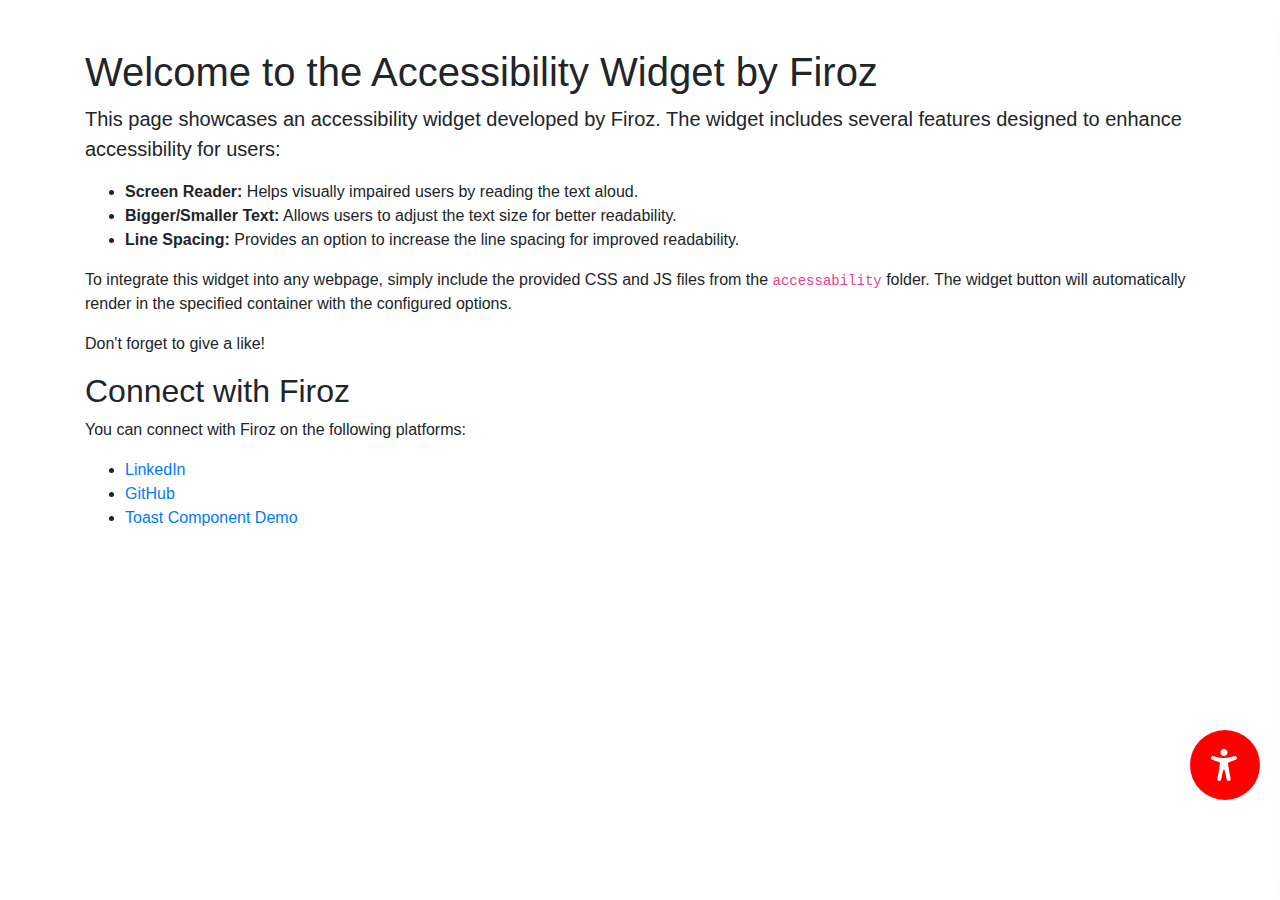
==== index.html @ 2d684860 "Project initiated" ====
<!DOCTYPE html>
<html lang="en">
<head>
    <meta charset="UTF-8">
    <meta name="viewport" content="width=device-width, initial-scale=1.0">
    <title>Accessibility Widget by Firoz</title>
    <!-- Bootstrap CSS -->
    <link href="https://stackpath.bootstrapcdn.com/bootstrap/4.5.2/css/bootstrap.min.css" rel="stylesheet">
    <!-- Accessibility Widget CSS -->
    <link rel="stylesheet" href="accessability/css/accesibility-style.min.css">
</head>
<body>
    <!-- Main Container -->
    <div class="container mt-5">
        <div class="row">
            <div class="col">
                <h1>Welcome to the Accessibility Widget by Firoz</h1>
                <p class="lead">
                    This page showcases an accessibility widget developed by Firoz. The widget includes several features designed to enhance accessibility for users:
                </p>
                <ul>
                    <li><strong>Screen Reader:</strong> Helps visually impaired users by reading the text aloud.</li>
                    <li><strong>Bigger/Smaller Text:</strong> Allows users to adjust the text size for better readability.</li>
                    <li><strong>Line Spacing:</strong> Provides an option to increase the line spacing for improved readability.</li>
                </ul>
                <p>
                    To integrate this widget into any webpage, simply include the provided CSS and JS files from the <code>accessability</code> folder. The widget button will automatically render in the specified container with the configured options.
                </p>
                <p>Don't forget to give a like!</p>

                <h2>Connect with Firoz</h2>
                <p>You can connect with Firoz on the following platforms:</p>
                <ul>
                    <li><a href="https://www.linkedin.com/in/firoz-a-b64bb4220/" target="_blank">LinkedIn</a></li>
                    <li><a href="https://github.com/connectwithfiroz" target="_blank">GitHub</a></li>
                    <li><a href="https://connectwithfiroz.github.io/ftoast-message-box/" target="_blank">Toast Component Demo</a></li>
                </ul>
            </div>
        </div>
    </div>

    <!-- Accessibility Widget Button Section -->
    <div id="accessabilityBtnSection"></div>

    <!-- Bootstrap and jQuery Scripts -->
    <script src="https://code.jquery.com/jquery-3.5.1.slim.min.js"></script>
    <script src="https://cdn.jsdelivr.net/npm/@popperjs/core@2.5.4/dist/umd/popper.min.js"></script>
    <script src="https://stackpath.bootstrapcdn.com/bootstrap/4.5.2/js/bootstrap.min.js"></script>

    <!-- Accessibility Widget Script -->
    <script src="accessability/js/accessability.min.js"></script>
    <script>
        const options = {
            backgroundColor: 'red', //BACKGROUND COLOR LIKE red, blue, #000(black)
            accessabilityBtnContainer: 'accessabilityBtnSection', //ID OF CONTAINER WHERE YOU WANT TO RENDER START ACCESSIBILITY BUTTON
            // accessabilityBtn : 'Accessability', //pass any html or text (If you'll pass anything then default btn will appear)
            LANAGUAGE: 'en', //default(en-english), you can pass gu-gujarati, hi-hindi
        }
        RenderAccessability(options);
    </script>
</body>
</html>
---- accessability/css/accesibility-style.min.css ----
:root{--color-black:#000;--color-black3:#161519;--color-white:#fff;--color-dark-blue-1:#1937B2}.second-panel h3,.uwaw-close:hover i,.widget-custom-trigger{color:var(--color-white)}.feature-active,.relative{position:relative}.waf-icon{background-color:var(--color-black);display:inline-block;width:40px;height:40px;mask-size:contain;-webkit-mask-size:contain;-webkit-mask-repeat:no-repeat;mask-repeat:no-repeat;mask-position:center}.icon-speaker{mask-image:url("data:image/svg+xml,%0A%3Csvg width='40' height='40' viewBox='0 0 40 40' fill='none' xmlns='http://www.w3.org/2000/svg'%3E%3Cmask id='mask0_33_1020' style='mask-type:alpha' maskUnits='userSpaceOnUse' x='0' y='0' width='40' height='40'%3E%3Crect width='40' height='40' fill='%23D9D9D9'/%3E%3C/mask%3E%3Cg mask='url(%23mask0_33_1020)'%3E%3Cpath d='M33.0738 25.782L31.1636 23.8718C32.3538 22.7329 33.2881 21.3995 33.9665 19.8716C34.6449 18.3437 34.9841 16.7203 34.9841 15.0014C34.9841 13.2825 34.6449 11.6672 33.9665 10.1554C33.2881 8.6437 32.3538 7.31838 31.1636 6.17949L33.0738 4.21799C34.5018 5.5896 35.6366 7.20707 36.4781 9.0704C37.3197 10.9337 37.7404 12.9112 37.7404 15.0028C37.7404 17.0944 37.3195 19.0698 36.4776 20.9291C35.6358 22.7883 34.5011 24.4059 33.0738 25.782ZM27.6443 20.3525L25.6828 18.391C26.1508 17.9402 26.5242 17.4295 26.803 16.8589C27.0819 16.2884 27.2213 15.6688 27.2213 15C27.2213 14.3098 27.0819 13.6848 26.803 13.125C26.5242 12.5652 26.1508 12.0598 25.6828 11.609L27.6443 9.64749C28.3836 10.3355 28.9659 11.1341 29.3911 12.0433C29.8163 12.9525 30.0289 13.938 30.0289 15C30.0289 16.0406 29.8163 17.0208 29.3911 17.9407C28.9659 18.8605 28.3836 19.6645 27.6443 20.3525ZM14.7597 20.8333C13.1555 20.8333 11.7823 20.2621 10.6399 19.1197C9.4976 17.9774 8.92643 16.6041 8.92643 15C8.92643 13.3958 9.4976 12.0226 10.6399 10.8802C11.7823 9.73788 13.1555 9.1667 14.7597 9.1667C16.3638 9.1667 17.7371 9.73788 18.8794 10.8802C20.0218 12.0226 20.593 13.3958 20.593 15C20.593 16.6041 20.0218 17.9774 18.8794 19.1197C17.7371 20.2621 16.3638 20.8333 14.7597 20.8333ZM2.25977 33.5255V29.8204C2.25977 28.9786 2.4745 28.2163 2.90397 27.5336C3.33347 26.8509 3.93284 26.3226 4.70206 25.9487C6.08667 25.2585 7.63581 24.6821 9.34947 24.2195C11.0631 23.7569 12.8665 23.5257 14.7597 23.5257C16.6528 23.5257 18.4563 23.7569 20.1699 24.2195C21.8836 24.6821 23.4327 25.2585 24.8174 25.9487C25.5866 26.3226 26.1859 26.8509 26.6154 27.5336C27.0449 28.2163 27.2596 28.9786 27.2596 29.8204V33.5255H2.25977ZM4.75968 31.0256H24.7597V29.8204C24.7597 29.4401 24.6566 29.1143 24.4504 28.8429C24.2442 28.5715 23.984 28.3503 23.6699 28.1794C22.6486 27.658 21.3532 27.1687 19.7837 26.7115C18.2143 26.2542 16.5396 26.0256 14.7597 26.0256C12.9798 26.0256 11.3051 26.2542 9.73568 26.7115C8.16624 27.1687 6.87084 27.658 5.84947 28.1794C5.53536 28.3503 5.27521 28.5715 5.06902 28.8429C4.86279 29.1143 4.75968 29.4401 4.75968 29.8204V31.0256ZM14.7597 18.3333C15.6763 18.3333 16.4611 18.0069 17.1138 17.3542C17.7666 16.7014 18.093 15.9167 18.093 15C18.093 14.0833 17.7666 13.2986 17.1138 12.6458C16.4611 11.993 15.6763 11.6667 14.7597 11.6667C13.843 11.6667 13.0583 11.993 12.4055 12.6458C11.7527 13.2986 11.4263 14.0833 11.4263 15C11.4263 15.9167 11.7527 16.7014 12.4055 17.3542C13.0583 18.0069 13.843 18.3333 14.7597 18.3333Z' fill='%231C1B1F'/%3E%3C/g%3E%3C/svg%3E%0A")}.icon-bigger-text,.icon-small-text{mask-image:url("data:image/svg+xml,%0A%3Csvg width='40' height='40' viewBox='0 0 40 40' fill='none' xmlns='http://www.w3.org/2000/svg'%3E%3Cmask id='mask0_33_1025' style='mask-type:alpha' maskUnits='userSpaceOnUse' x='0' y='0' width='40' height='40'%3E%3Crect width='40' height='40' fill='%23D9D9D9'/%3E%3C/mask%3E%3Cg mask='url(%23mask0_33_1025)'%3E%3Cpath d='M24.0223 32.5V11.0416H15.753V7.50006H35.8331V11.0416H27.5638V32.5H24.0223ZM9.13446 32.5V19.2949H4.1665V15.7533H17.628V19.2949H12.66V32.5H9.13446Z' fill='%231C1B1F'/%3E%3C/g%3E%3C/svg%3E%0A")}.icon-small-text{width:28px;height:28px}.icon-line-hight{mask-image:url("data:image/svg+xml,%0A%3Csvg width='41' height='40' viewBox='0 0 41 40' fill='none' xmlns='http://www.w3.org/2000/svg'%3E%3Cmask id='mask0_33_1041' style='mask-type:alpha' maskUnits='userSpaceOnUse' x='0' y='0' width='41' height='40'%3E%3Crect x='0.333496' width='40' height='40' fill='%23D9D9D9'/%3E%3C/mask%3E%3Cg mask='url(%23mask0_33_1041)'%3E%3Cpath d='M10.5897 32.4999L4.5 26.4102L6.25638 24.6539L9.33975 27.6859V12.314L6.25638 15.3461L4.5 13.5897L10.5897 7.50003L16.6794 13.5897L14.923 15.3461L11.8397 12.314V27.6859L14.923 24.6539L16.6794 26.4102L10.5897 32.4999ZM20.6538 30.8333V28.3333H36.1666V31.0256L20.6538 30.8333ZM20.6538 21.2499V18.75H36.1666V21.2499H20.6538ZM20.6538 11.6667V9.1667L36.1666 8.97441V11.6667H20.6538Z' fill='%231C1B1F'/%3E%3C/g%3E%3C/svg%3E%0A")}.icon-hide-images{mask-image:url("data:image/svg+xml,%0A%3Csvg width='40' height='40' viewBox='0 0 40 40' fill='none' xmlns='http://www.w3.org/2000/svg'%3E%3Cmask id='mask0_33_1057' style='mask-type:alpha' maskUnits='userSpaceOnUse' x='0' y='0' width='40' height='40'%3E%3Crect width='40' height='40' fill='%23D9D9D9'/%3E%3C/mask%3E%3Cg mask='url(%23mask0_33_1057)'%3E%3Cpath d='M34.1665 29.4166L31.6665 26.9167V8.84623C31.6665 8.71801 31.6131 8.60047 31.5063 8.4936C31.3994 8.38677 31.2819 8.33335 31.1537 8.33335H13.0832L10.5832 5.83339H31.1537C31.9955 5.83339 32.7082 6.12506 33.2915 6.70839C33.8748 7.29173 34.1665 8.00434 34.1665 8.84623V29.4166ZM33.5768 37.0897L30.6537 34.1666H8.84607C8.00418 34.1666 7.29157 33.875 6.70824 33.2916C6.12491 32.7083 5.83324 31.9957 5.83324 31.1538V9.34615L2.91016 6.42306L4.66653 4.66669L35.3332 35.3334L33.5768 37.0897ZM11.2499 27.9166L15.3845 22.436L18.7178 26.6987L20.6698 24.2083L8.3332 11.8717V31.1538C8.3332 31.282 8.38661 31.3996 8.49345 31.5064C8.60031 31.6133 8.71785 31.6667 8.84607 31.6667H28.1282L24.3781 27.9166H11.2499Z' fill='%231C1B1F'/%3E%3C/g%3E%3C/svg%3E%0A")}.icon-dyslexia-font{width:30px;height:30px;mask-image:url("data:image/svg+xml,%3Csvg xmlns='http://www.w3.org/2000/svg' version='1.2' viewBox='0 0 31 22'%3E%3Cpath fill='currentColor' fill-rule='evenodd' d='M.5 22V1.0083333h7.2421899c6.8051611 0 11.6124768 4.3388889 11.6124768 10.4805556C19.3546667 17.6305556 14.547351 22 7.7421899 22H.5Zm2.4348742-4.31h4.8073157c5.3692097 0 9.1463863-2.8616703 9.1463863-7.27 0-4.3807776-3.7771766-7.2422222-9.1463863-7.2422222H2.9348742V17.69ZM26.2735913 4.0333333l.0114609 2.1694445h4.0126191V8.25h-4.001719L26.77 22h-3.535416L23.78 8.25h-2.4238344V6.2027778h2.55923l.0751088-2.1694445C24.0706908 1.6805556 25.6007488 0 27.697782 0 28.6896221 0 29.677687.3666667 30.5 1.0083333l-.9627285 1.6805556c-.3479788-.3666667-.9515992-.6416667-1.627768-.6416667-.8819593 0-1.6420082.825-1.6359122 1.9861111Z'/%3E%3C/svg%3E")}.icon-moon,.icon-sun{width:32px;height:32px}.icon-cursor{mask-image:url("data:image/svg+xml,%0A%3Csvg width='40' height='40' viewBox='0 0 40 40' fill='none' xmlns='http://www.w3.org/2000/svg'%3E%3Cmask id='mask0_33_1062' style='mask-type:alpha' maskUnits='userSpaceOnUse' x='0' y='0' width='40' height='40'%3E%3Crect width='40' height='40' fill='%23D9D9D9'/%3E%3C/mask%3E%3Cg mask='url(%23mask0_33_1062)'%3E%3Cpath d='M21.2594 35.7659C21.0495 35.8108 20.8395 35.8333 20.6296 35.8333H19.9998C17.8095 35.8333 15.7512 35.4177 13.8248 34.5866C11.8984 33.7555 10.2228 32.6276 8.79775 31.2029C7.37275 29.7781 6.24463 28.1027 5.41338 26.1766C4.58213 24.2506 4.1665 22.1927 4.1665 20.0028C4.1665 17.8129 4.58206 15.7545 5.41317 13.8276C6.24428 11.9007 7.3722 10.2246 8.79692 8.79919C10.2217 7.3738 11.8971 6.24537 13.8231 5.4139C15.7492 4.58242 17.8071 4.16669 19.997 4.16669C22.1869 4.16669 24.2453 4.58231 26.1722 5.41356C28.0991 6.24481 29.7752 7.37294 31.2006 8.79794C32.626 10.2229 33.7544 11.8986 34.5859 13.825C35.4174 15.7514 35.8331 17.8097 35.8331 20V20.6218C35.8331 20.829 35.8106 21.0363 35.7658 21.2436L33.3331 20.5V20C33.3331 16.2778 32.0415 13.125 29.4581 10.5416C26.8748 7.95831 23.722 6.66665 19.9998 6.66665C16.2776 6.66665 13.1248 7.95831 10.5415 10.5416C7.95813 13.125 6.66646 16.2778 6.66646 20C6.66646 23.7222 7.95813 26.875 10.5415 29.4583C13.1248 32.0416 16.2776 33.3333 19.9998 33.3333H20.4998L21.2594 35.7659ZM33.567 36.0736L26.0093 28.4999L24.1985 33.9741L19.9998 20L33.974 24.1986L28.4997 26.0095L36.0734 33.5672L33.567 36.0736Z' fill='%231C1B1F'/%3E%3C/g%3E%3C/svg%3E%0A")}.icon-highlight-links{mask-image:url("data:image/svg+xml,%0A%3Csvg width='33' height='16' viewBox='0 0 33 16' fill='none' xmlns='http://www.w3.org/2000/svg'%3E%3Cpath d='M14.6796 15.564H8.39758C6.30486 15.564 4.521 14.8266 3.046 13.3518C1.571 11.877 0.833496 10.0934 0.833496 8.0009C0.833496 5.90843 1.571 4.12449 3.046 2.64907C4.521 1.17365 6.30486 0.435944 8.39758 0.435944H14.6796V2.93586H8.39758C6.998 2.93586 5.80408 3.42999 4.81583 4.41824C3.82758 5.40649 3.33345 6.6004 3.33345 7.99999C3.33345 9.39957 3.82758 10.5935 4.81583 11.5817C5.80408 12.57 6.998 13.0641 8.39758 13.0641H14.6796V15.564ZM10.4168 9.24994V6.75003H22.9168V9.24994H10.4168ZM18.654 15.564V13.0641H24.936C26.3356 13.0641 27.5295 12.57 28.5177 11.5817C29.506 10.5935 30.0001 9.39957 30.0001 7.99999C30.0001 6.6004 29.506 5.40649 28.5177 4.41824C27.5295 3.42999 26.3356 2.93586 24.936 2.93586H18.654V0.435944H24.936C27.0287 0.435944 28.8126 1.17335 30.2876 2.64815C31.7626 4.12296 32.5001 5.9066 32.5001 7.99907C32.5001 10.0915 31.7626 11.8755 30.2876 13.3509C28.8126 14.8263 27.0287 15.564 24.936 15.564H18.654Z' fill='%231C1B1F'/%3E%3C/svg%3E%0A")}.icon-text-spacing{mask-image:url("data:image/svg+xml,%0A%3Csvg width='40' height='40' viewBox='0 0 40 40' fill='none' xmlns='http://www.w3.org/2000/svg'%3E%3Cmask id='mask0_33_1046' style='mask-type:alpha' maskUnits='userSpaceOnUse' x='0' y='0' width='40' height='40'%3E%3Crect width='40' height='40' fill='%23D9D9D9'/%3E%3C/mask%3E%3Cg mask='url(%23mask0_33_1046)'%3E%3Cpath d='M10.2562 35.8333L4.1665 29.7436L10.2562 23.6699L12.0222 25.4263L8.97088 28.4936H31.0287L28.003 25.4263L29.7594 23.6699L35.8331 29.7436L29.7434 35.8333L27.9774 34.0769L31.0447 30.9936H8.95488L11.9965 34.0769L10.2562 35.8333ZM12.1088 21.9231L18.7819 4.16672H21.2818L27.8908 21.9231H25.4613L23.8139 17.2244H16.237L14.5383 21.9231H12.1088ZM16.9613 15.1667H23.0383L20.1152 6.97439H19.9485L16.9613 15.1667Z' fill='%231C1B1F'/%3E%3C/g%3E%3C/svg%3E%0A")}.icon-moon{mask-image:url("data:image/svg+xml,%3Csvg xmlns='http://www.w3.org/2000/svg' viewBox='0 0 32 32'%3E%3Cg fill='none' fill-rule='evenodd' transform='translate(-442 -200)'%3E%3Cg fill='currentColor' transform='translate(356 144)'%3E%3Cpath fill-rule='nonzero' d='M108.5 24C108.5 27.5902136 105.590214 30.5 102 30.5 98.4097864 30.5 95.5 27.5902136 95.5 24 95.5 20.4097864 98.4097864 17.5 102 17.5 105.590214 17.5 108.5 20.4097864 108.5 24zM107 24C107 21.2382136 104.761786 19 102 19 99.2382136 19 97 21.2382136 97 24 97 26.7617864 99.2382136 29 102 29 104.761786 29 107 26.7617864 107 24zM101 12.75L101 14.75C101 15.1642136 101.335786 15.5 101.75 15.5 102.164214 15.5 102.5 15.1642136 102.5 14.75L102.5 12.75C102.5 12.3357864 102.164214 12 101.75 12 101.335786 12 101 12.3357864 101 12.75zM95.7255165 14.6323616L96.7485165 16.4038616C96.9556573 16.7625614 97.4143618 16.8854243 97.7730616 16.6782835 98.1317614 16.4711427 98.2546243 16.0124382 98.0474835 15.6537384L97.0244835 13.8822384C96.8173427 13.5235386 96.3586382 13.4006757 95.9999384 13.6078165 95.6412386 13.8149573 95.5183757 14.2736618 95.7255165 14.6323616zM91.8822384 19.0244835L93.6537384 20.0474835C94.0124382 20.2546243 94.4711427 20.1317614 94.6782835 19.7730616 94.8854243 19.4143618 94.7625614 18.9556573 94.4038616 18.7485165L92.6323616 17.7255165C92.2736618 17.5183757 91.8149573 17.6412386 91.6078165 17.9999384 91.4006757 18.3586382 91.5235386 18.8173427 91.8822384 19.0244835zM90.75 25L92.75 25C93.1642136 25 93.5 24.6642136 93.5 24.25 93.5 23.8357864 93.1642136 23.5 92.75 23.5L90.75 23.5C90.3357864 23.5 90 23.8357864 90 24.25 90 24.6642136 90.3357864 25 90.75 25zM92.6323616 30.2744835L94.4038616 29.2514835C94.7625614 29.0443427 94.8854243 28.5856382 94.6782835 28.2269384 94.4711427 27.8682386 94.0124382 27.7453757 93.6537384 27.9525165L91.8822384 28.9755165C91.5235386 29.1826573 91.4006757 29.6413618 91.6078165 30.0000616 91.8149573 30.3587614 92.2736618 30.4816243 92.6323616 30.2744835zM97.0244835 34.1177616L98.0474835 32.3462616C98.2546243 31.9875618 98.1317614 31.5288573 97.7730616 31.3217165 97.4143618 31.1145757 96.9556573 31.2374386 96.7485165 31.5961384L95.7255165 33.3676384C95.5183757 33.7263382 95.6412386 34.1850427 95.9999384 34.3921835 96.3586382 34.5993243 96.8173427 34.4764614 97.0244835 34.1177616zM103 35.25L103 33.25C103 32.8357864 102.664214 32.5 102.25 32.5 101.835786 32.5 101.5 32.8357864 101.5 33.25L101.5 35.25C101.5 35.6642136 101.835786 36 102.25 36 102.664214 36 103 35.6642136 103 35.25zM108.274483 33.3676384L107.251483 31.5961384C107.044343 31.2374386 106.585638 31.1145757 106.226938 31.3217165 105.868239 31.5288573 105.745376 31.9875618 105.952517 32.3462616L106.975517 34.1177616C107.182657 34.4764614 107.641362 34.5993243 108.000062 34.3921835 108.358761 34.1850427 108.481624 33.7263382 108.274483 33.3676384zM112.117762 28.9755165L110.346262 27.9525165C109.987562 27.7453757 109.528857 27.8682386 109.321717 28.2269384 109.114576 28.5856382 109.237439 29.0443427 109.596138 29.2514835L111.367638 30.2744835C111.726338 30.4816243 112.185043 30.3587614 112.392183 30.0000616 112.599324 29.6413618 112.476461 29.1826573 112.117762 28.9755165zM113.25 23L111.25 23C110.835786 23 110.5 23.3357864 110.5 23.75 110.5 24.1642136 110.835786 24.5 111.25 24.5L113.25 24.5C113.664214 24.5 114 24.1642136 114 23.75 114 23.3357864 113.664214 23 113.25 23zM111.367638 17.7255165L109.596138 18.7485165C109.237439 18.9556573 109.114576 19.4143618 109.321717 19.7730616 109.528857 20.1317614 109.987562 20.2546243 110.346262 20.0474835L112.117762 19.0244835C112.476461 18.8173427 112.599324 18.3586382 112.392183 17.9999384 112.185043 17.6412386 111.726338 17.5183757 111.367638 17.7255165zM106.975517 13.8822384L105.952517 15.6537384C105.745376 16.0124382 105.868239 16.4711427 106.226938 16.6782835 106.585638 16.8854243 107.044343 16.7625614 107.251483 16.4038616L108.274483 14.6323616C108.481624 14.2736618 108.358761 13.8149573 108.000062 13.6078165 107.641362 13.4006757 107.182657 13.5235386 106.975517 13.8822384z' transform='translate(0 48)' stroke='currentColor' stroke-width='0.25'%3E%3C/path%3E%3Cpath d='M98.6123,60.1372 C98.6123,59.3552 98.8753,58.6427 99.3368,58.0942 C99.5293,57.8657 99.3933,57.5092 99.0943,57.5017 C99.0793,57.5012 99.0633,57.5007 99.0483,57.5007 C97.1578,57.4747 95.5418,59.0312 95.5008,60.9217 C95.4578,62.8907 97.0408,64.5002 98.9998,64.5002 C99.7793,64.5002 100.4983,64.2452 101.0798,63.8142 C101.3183,63.6372 101.2358,63.2627 100.9478,63.1897 C99.5923,62.8457 98.6123,61.6072 98.6123,60.1372' transform='translate(3 11)'%3E%3C/path%3E%3C/g%3E%3Cpolygon points='444 228 468 228 468 204 444 204'%3E%3C/polygon%3E%3C/g%3E%3C/svg%3E")}.icon-sun{mask-image:url("data:image/svg+xml,%3Csvg xmlns='http://www.w3.org/2000/svg' viewBox='0 0 32 32'%3E%3Cg fill='none' fill-rule='evenodd' transform='translate(-440 -200)'%3E%3Cpath fill='currentColor' fill-rule='nonzero' stroke='currentColor' stroke-width='0.5' d='M102,21 C102,18.1017141 103.307179,15.4198295 105.51735,13.6246624 C106.001939,13.2310647 105.821611,12.4522936 105.21334,12.3117518 C104.322006,12.1058078 103.414758,12 102.5,12 C95.8722864,12 90.5,17.3722864 90.5,24 C90.5,30.6277136 95.8722864,36 102.5,36 C106.090868,36 109.423902,34.4109093 111.690274,31.7128995 C112.091837,31.2348572 111.767653,30.5041211 111.143759,30.4810139 C106.047479,30.2922628 102,26.1097349 102,21 Z M102.5,34.5 C96.7007136,34.5 92,29.7992864 92,24 C92,18.2007136 96.7007136,13.5 102.5,13.5 C102.807386,13.5 103.113925,13.5136793 103.419249,13.5407785 C101.566047,15.5446378 100.5,18.185162 100.5,21 C100.5,26.3198526 104.287549,30.7714322 109.339814,31.7756638 L109.516565,31.8092927 C107.615276,33.5209452 105.138081,34.5 102.5,34.5 Z' transform='translate(354.5 192)'%3E%3C/path%3E%3Cpolygon points='444 228 468 228 468 204 444 204'%3E%3C/polygon%3E%3C/g%3E%3C/svg%3E")}.icon-invert{mask-image:url("data:image/svg+xml,%0A%3Csvg width='40' height='40' viewBox='0 0 40 40' fill='none' xmlns='http://www.w3.org/2000/svg'%3E%3Cmask id='mask0_33_1073' style='mask-type:alpha' maskUnits='userSpaceOnUse' x='0' y='0' width='40' height='40'%3E%3Crect width='40' height='40' fill='%23D9D9D9'/%3E%3C/mask%3E%3Cg mask='url(%23mask0_33_1073)'%3E%3Cpath d='M20 34.1666C16.5299 34.1666 13.5791 32.9674 11.1474 30.5689C8.71581 28.1704 7.5 25.2639 7.5 21.8494C7.5 20.1122 7.82853 18.5192 8.48558 17.0705C9.14264 15.6218 10.0342 14.3184 11.1602 13.1603L20 4.48724L28.8397 13.1603C29.9657 14.3184 30.8573 15.6298 31.5143 17.0946C32.1714 18.5593 32.4999 20.1442 32.4999 21.8494C32.4999 25.2639 31.2841 28.1704 28.8525 30.5689C26.4209 32.9674 23.47 34.1666 20 34.1666ZM20 31.6667V7.99999L12.9166 15C11.9444 15.9167 11.2152 16.9541 10.7291 18.1122C10.243 19.2703 9.99996 20.516 9.99996 21.8494C9.99996 24.5438 10.9722 26.8536 12.9166 28.7788C14.8611 30.7041 17.2222 31.6667 20 31.6667Z' fill='%231C1B1F'/%3E%3C/g%3E%3C/svg%3E%0A")}.waf-bg-white{background:var(--color-white)!important;filter:invert(1)!important}.waf-bg-white #main_container{filter:invert(1)!important;box-shadow:0 15px 30px rgb(2 2 2 / 36%)!important}#accessibilityButtons{display:flex;justify-content:space-between;align-items:center;margin-top:20px}.uwaw-close,.widget-custom-trigger{align-items:center;overflow:hidden;display:flex;cursor:pointer}.adjust-button{cursor:pointer;padding:5px;background-color:#ddd}.text-button{font-weight:700;padding:5px}.widget-custom-trigger{border:none;border-radius:70px;bottom:100px;height:70px;padding:18px;position:fixed;right:20px;width:auto;max-width:70px;transition:.4s;background-color:var(--color-dark-blue-1);text-align:left;z-index:999999}.widget-custom-trigger:hover{max-width:300px}.widget-custom-trigger:hover span{opacity:1}.widget-custom-trigger span{white-space:nowrap;padding-left:5px;font-size:16px;font-family:Roboto,sans-serif;opacity:0}.uwaw-close{background-image:url("data:image/svg+xml,%0A%3Csvg width='20' height='20' viewBox='0 0 20 20' fill='none' xmlns='http://www.w3.org/2000/svg'%3E%3Cpath d='M2.53341 19.3333L0.666748 17.4667L8.13341 10L0.666748 2.53334L2.53341 0.666672L10.0001 8.13334L17.4667 0.666672L19.3334 2.53334L11.8667 10L19.3334 17.4667L17.4667 19.3333L10.0001 11.8667L2.53341 19.3333Z' fill='white'/%3E%3C/svg%3E%0A");background-repeat:no-repeat;background-position:center;padding:0;width:30px;height:30px;font-size:12px;border-radius:50%;justify-content:center;font-weight:700;transition:1s}.uwaw-close svg{width:13px;height:13px}.uwaw{background:var(--color-white);max-width:480px;min-height:100%;width:100%;filter:drop-shadow(0 15px 30px rgb(2 2 2 / 36%));max-height:530px;right:-530px;position:fixed;z-index:9999;bottom:0;transition:.3s;font-family:Roboto,sans-serif!important}.lang,.second-panel h3,.uwaw-features__item__name{font-family:sans-serif!important}.h-scroll::-webkit-scrollbar{background-color:var(--color-black);width:4px}.h-scroll::-webkit-scrollbar-track{background-color:#a7a7a7}.h-scroll::-webkit-scrollbar-thumb{background-color:var(--color-dark-blue-1);border-radius:10px}.uwaw-body{background:#eceef5;position:relative;z-index:1;padding:18px;margin-bottom:15px}.reset-panel{position:absolute;width:100%;bottom:10px}.h-scroll{height:calc(100vh - 153px)!important;overflow-y:auto;overflow-x:hidden}.second-panel{display:flex;align-items:center;padding:14px 16px;gap:20px;justify-content:space-between;background-color:var(--color-dark-blue-1)}.second-panel h3{font-size:20px;font-weight:400;margin:0}.uwaw-features{display:grid;grid-template-columns:repeat(3,1fr);gap:15px;padding-bottom:15px}.uwaw-features__item__i{position:relative;width:100%;height:124px;display:flex;flex-flow:column;align-items:center;justify-content:center;cursor:pointer;background:var(--color-white);border-radius:12px;border:2px solid var(--color-white);padding:5px;transition:border-color .15s}.feature-active .icon-bigger-text,.feature-active .icon-cursor,.feature-active .icon-dyslexia-font,.feature-active .icon-hide-images,.feature-active .icon-highlight-links,.feature-active .icon-invert,.feature-active .icon-line-hight,.feature-active .icon-moon,.feature-active .icon-small-text,.feature-active .icon-speaker,.feature-active .icon-sun,.feature-active .icon-text-spacing,.tick-active{background-color:var(--color-dark-blue-1)}.uwaw-features__item__icon{height:32px;display:flex;align-items:center;justify-content:center;margin-bottom:7px;margin-top:17px}.uwaw-features__item__name{font-size:13px;font-weight:600;color:var(--color-black)}.feature-active .light_dark_icon i,.feature-active .uwaw-features__item__icon svg,.feature-active .uwaw-features__item__name{color:var(--color-dark-blue-1)}#btn-s9:disabled .icon-bigger-text,#btn-small-text:disabled .icon-small-text{background-color:rgba(16,16,16,.3)}.uwaw #btn-s9:disabled,.uwaw #btn-small-text:disabled{border:transparent}.feature-active .uwaw-features__item__i{border:2px solid var(--color-dark-blue-1);box-shadow:0 0 0 5px rgba(0,107,230,.1)}.uwaw-features__item__steps span{margin:0 5px;cursor:pointer}.tick-active{width:20px;height:20px;border-radius:50%}.tick-active svg{font-size:12px;width:12px}.uwaw-features__item__enabled{position:absolute;right:10px;top:10px;display:none;align-items:center;justify-content:center;color:var(--color-white);background-image:url("data:image/svg+xml,%3Csvg xmlns='http://www.w3.org/2000/svg' viewBox='0 0 10 8' width='100%25' height='100%25'%3E%3Cpath fill='' stroke='white' stroke-linecap='round' stroke-linejoin='round' stroke-width='1.75' d='m1.5 4.5 2 2 5-5'%3E%3C/path%3E%3C/svg%3E");background-repeat:no-repeat;background-size:12px;background-position:center}.uwaw-features__item__steps{display:flex;width:75%;opacity:0;transition:opacity .15s,visibility .15s;visibility:hidden;position:absolute;bottom:6px}.uwaw-features__item__steps.featureSteps-visible{opacity:1;visibility:visible}.uwaw-features__step{width:100%;border-radius:10px;display:block;height:3px;position:relative;background:#1937B247}.uwaw-features__step.active{background:var(--color-dark-blue-1)}.text-center{text-align:center}.d-flex{display:flex}.d-column{flex-direction:column}.chat-container .btn,.uwaw-features__item__name .btn{background-color:#e1e1e1;color:#fff;font-size:22px;padding:10px 20px;border:none;border-radius:50%;cursor:pointer;width:50px;height:50px;margin-bottom:10px;float:right}.chat-container .cancel{background-color:#a066cc;position:absolute;top:-15px;right:-9px;padding:0;width:30px;height:30px;font-size:12px;border:3px solid}.chat-grid{display:grid;grid-template-columns:repeat(2,1fr);gap:10px;margin-bottom:15px}.chat-grid .chat-card{border-radius:10px;background:var(--color-white);min-height:100px;display:flex;align-items:center;justify-content:center;border:solid 2px var(--color-white);box-shadow:0 .125rem .25rem rgba(0,0,0,.075)!important}.chat-grid .chat-card:focus{border-color:#eea40cc4}#readSelectedText{position:absolute;display:none;margin-top:-20px}.chat-grid button,.uwaw-features__item__name button{width:100%;height:100%;background:var(--color-white);border-radius:10px;border-color:transparent;cursor:pointer;transition:1s;outline:0;font-weight:700}.btn-blue{background:#00f;color:var(--color-white)}.uwaw button:focus,.uwaw button:hover{border-color:var(--color-dark-blue-1);transition:1s;background:var(--color-white)}.align-items-center{align-items:center}.light_mode{opacity:0;position:absolute;width:100%;height:100%;cursor:pointer}.checkbox-label{font-size:28px;position:relative;padding:5px;cursor:pointer;display:flex;justify-content:space-between;align-items:center;pointer-events:none}.btn-reset-all,.copyrights-accessibility a span{font-size:14px}.btn-reset-all,.light_dark_icon{display:flex;align-items:center}.light_dark_icon{justify-content:center;height:50px}body.dark .light_dark_icon .fa-moon-stars{display:block}.light_dark_icon i{font-size:0}.light_dark_icon .fa-moon-stars{color:var(--color-black);display:none}body.dark .light_dark_icon .fa-sun{display:none}.light_dark_icon .fa-sun{color:var(--color-black)}body.dark :not(.uwaw,.uwaw *,.widget-custom-trigger,.widget-custom-trigger img,.widget-custom-trigger span){color:var(--color-white)!important;background-color:var(--color-black3)!important}.copyrights-accessibility{background-color:var(--color-white);padding:0 18px;display:flex;justify-content:center;align-items:center}.copyrights-accessibility a{width:100%;padding:5px 0;text-decoration:none;color:var(--color-black);display:flex;gap:10px;justify-content:flex-end;align-items:center}.copyrights-accessibility a img{height:13px}.waf-bg-cursor *{cursor:url('data:image/svg+xml,<svg version="1.1" id="Layer_1" xmlns="http://www.w3.org/2000/svg" xmlns:xlink="http://www.w3.org/1999/xlink" x="0px" y="0px" width="29.188px" height="43.625px" viewBox="0 0 29.188 43.625" enable-background="new 0 0 29.188 43.625" xml:space="preserve"><g><polygon fill="%23FFFFFF" stroke="%23D9DAD9" stroke-width="1.1406" stroke-miterlimit="10" points="2.8,4.549 26.847,19.902 16.964,22.701 24.239,37.749 18.278,42.017 9.741,30.724 1.138,35.809 "/><g><g><g><path fill="%23212627" d="M29.175,21.155c0.071-0.613-0.165-1.253-0.635-1.573L2.165,0.258c-0.424-0.32-0.988-0.346-1.435-0.053C0.282,0.497,0,1.03,0,1.617v34.171c0,0.613,0.306,1.146,0.776,1.439c0.471,0.267,1.059,0.213,1.482-0.16l7.482-6.344l6.847,12.155c0.259,0.48,0.729,0.746,1.2,0.746c0.235,0,0.494-0.08,0.706-0.213l6.988-4.585c0.329-0.213,0.565-0.586,0.659-1.013c0.094-0.426,0.024-0.88-0.188-1.226l-6.376-11.382l8.611-2.745C28.705,22.274,29.105,21.768,29.175,21.155z M16.964,22.701c-0.424,0.133-0.776,0.506-0.941,0.96c-0.165,0.48-0.118,1.013,0.118,1.439l6.588,11.781l-4.541,2.985l-6.894-12.315c-0.212-0.373-0.541-0.64-0.941-0.72c-0.094-0.027-0.165-0.027-0.259-0.027c-0.306,0-0.588,0.107-0.847,0.32L2.8,32.59V4.549l21.599,15.806L16.964,22.701z"/></g></g></g></g></svg>'),auto!important}.waf-font-df :not(.fal,.fa,.fas){font-family:open-dyslexic,sans-serif!important}.btn-reset-all .reset-btn-text,.waf-copyright,.waf-font-df .lang_head span,.waf-font-df .language_drop select,.waf-font-df .language_drop select option,.waf-font-df .second-panel h3,.waf-font-df .second-panel strong,.waf-font-df .uwaw-features__item__name,.waf-font-df .widget-custom-trigger span{font-family:Robot,sans-serif!important}.btn-reset-all{background-color:#cad1ec;border:none;border-radius:5px;cursor:pointer;transition:.3s;justify-content:center;gap:8px;padding:5px;color:var(--color-dark-blue-1);width:100%;height:35px}.lang i,.reset-icon{background-color:var(--color-dark-blue-1)}.lang,.lang_head{align-items:center;display:flex}.lang_head,.language_drop select option{color:var(--color-black)}.btn-reset-all:is(:hover,:focus){box-shadow:0 0 0 5px rgba(0,42,230,.1)}.btn-reset-all img{height:30px;filter:brightness(0) invert(1)}.reset-icon{mask-image:url("data:image/svg+xml,%0A%3Csvg width='16' height='19' viewBox='0 0 16 19' fill='none' xmlns='http://www.w3.org/2000/svg'%3E%3Cpath d='M7 18.95C4.98333 18.7 3.3125 17.8208 1.9875 16.3125C0.6625 14.8042 0 13.0333 0 11C0 9.9 0.216667 8.84583 0.65 7.8375C1.08333 6.82917 1.7 5.95 2.5 5.2L3.925 6.625C3.29167 7.19167 2.8125 7.85 2.4875 8.6C2.1625 9.35 2 10.15 2 11C2 12.4667 2.46667 13.7625 3.4 14.8875C4.33333 16.0125 5.53333 16.7 7 16.95V18.95ZM9 18.95V16.95C10.45 16.6833 11.6458 15.9917 12.5875 14.875C13.5292 13.7583 14 12.4667 14 11C14 9.33333 13.4167 7.91667 12.25 6.75C11.0833 5.58333 9.66667 5 8 5H7.925L9.025 6.1L7.625 7.5L4.125 4L7.625 0.5L9.025 1.9L7.925 3H8C10.2333 3 12.125 3.775 13.675 5.325C15.225 6.875 16 8.76667 16 11C16 13.0167 15.3375 14.7792 14.0125 16.2875C12.6875 17.7958 11.0167 18.6833 9 18.95Z' fill='%231937B2'/%3E%3C/svg%3E%0A");mask-repeat:no-repeat;background-size:cover;width:27px;height:23px;transform:scaleX(-1)}.waf-copyright{letter-spacing:0!important}#imageHideBg.image-hide :not(.uwaw-features__item__enabled,.uwaw-close,.widget-custom-trigger,.lang i,.language_drop select){background-image:none!important}.lang_head{gap:16px;font-size:16px;font-weight:400}.lang{padding:12px;border-radius:16px;background-color:var(--color-white);margin-bottom:18px;justify-content:space-between}.lang i{width:52px;height:52px;display:flex;align-items:center;justify-content:center;border-radius:12px;background-repeat:no-repeat;background-position:center;background-size:30px;background-image:url("data:image/svg+xml,%0A%3Csvg width='24' height='24' viewBox='0 0 24 24' fill='none' xmlns='http://www.w3.org/2000/svg'%3E%3Cpath d='M21.056 12H19.056C18.7907 12 18.5364 12.1054 18.3489 12.2929C18.1613 12.4804 18.056 12.7348 18.056 13C18.056 13.2652 18.1613 13.5196 18.3489 13.7071C18.5364 13.8946 18.7907 14 19.056 14V16H17.87C17.9888 15.6798 18.0513 15.3415 18.055 15C18.0549 14.3396 17.837 13.6977 17.435 13.1738C17.033 12.6499 16.4693 12.2733 15.8314 12.1024C15.1935 11.9314 14.5171 11.9758 13.907 12.2285C13.2969 12.4812 12.7872 12.9281 12.457 13.5C12.3903 13.6138 12.3467 13.7396 12.3289 13.8703C12.311 14.0009 12.3192 14.1339 12.3529 14.2614C12.3866 14.3889 12.4452 14.5084 12.5253 14.6132C12.6054 14.7179 12.7054 14.8058 12.8196 14.8718C12.9338 14.9377 13.06 14.9804 13.1907 14.9974C13.3215 15.0144 13.4544 15.0054 13.5817 14.9708C13.7089 14.9363 13.8281 14.8769 13.9323 14.7961C14.0366 14.7153 14.1238 14.6147 14.189 14.5C14.2767 14.348 14.403 14.2218 14.555 14.134C14.707 14.0462 14.8794 14 15.055 14C15.3202 14 15.5745 14.1054 15.7621 14.2929C15.9496 14.4804 16.055 14.7348 16.055 15C16.055 15.2652 15.9496 15.5196 15.7621 15.7071C15.5745 15.8946 15.3202 16 15.055 16C14.7897 16 14.5354 16.1054 14.3479 16.2929C14.1603 16.4804 14.055 16.7348 14.055 17C14.055 17.2652 14.1603 17.5196 14.3479 17.7071C14.5354 17.8946 14.7897 18 15.055 18C15.3202 18 15.5745 18.1054 15.7621 18.2929C15.9496 18.4804 16.055 18.7348 16.055 19C16.055 19.2652 15.9496 19.5196 15.7621 19.7071C15.5745 19.8946 15.3202 20 15.055 20C14.8794 20 14.707 19.9538 14.555 19.866C14.403 19.7783 14.2767 19.652 14.189 19.5C14.1238 19.3854 14.0366 19.2847 13.9323 19.2039C13.8281 19.1231 13.7089 19.0637 13.5817 19.0292C13.4544 18.9946 13.3215 18.9856 13.1907 19.0026C13.06 19.0196 12.9338 19.0623 12.8196 19.1282C12.7054 19.1942 12.6054 19.2821 12.5253 19.3868C12.4452 19.4916 12.3866 19.6112 12.3529 19.7387C12.3192 19.8662 12.311 19.9991 12.3289 20.1297C12.3467 20.2604 12.3903 20.3862 12.457 20.5C12.7872 21.0719 13.2969 21.5188 13.907 21.7715C14.5171 22.0242 15.1935 22.0686 15.8314 21.8976C16.4693 21.7267 17.033 21.3501 17.435 20.8262C17.837 20.3023 18.0549 19.6604 18.055 19C18.0513 18.6585 17.9888 18.3202 17.87 18H19.055V21C19.055 21.2652 19.1603 21.5196 19.3479 21.7071C19.5354 21.8946 19.7897 22 20.055 22C20.3202 22 20.5745 21.8946 20.7621 21.7071C20.9496 21.5196 21.055 21.2652 21.055 21V14C21.3202 14 21.5745 13.8946 21.7621 13.7071C21.9496 13.5196 22.055 13.2652 22.055 13C22.055 12.7348 21.9496 12.4804 21.7621 12.2929C21.5745 12.1054 21.3212 12 21.056 12ZM9.08496 11.243C9.1161 11.3712 9.1723 11.492 9.25032 11.5983C9.32834 11.7047 9.42664 11.7946 9.53955 11.8628C9.65247 11.9311 9.77776 11.9763 9.90822 11.9958C10.0387 12.0154 10.1717 12.009 10.2997 11.977C10.4277 11.9449 10.548 11.8878 10.6538 11.8091C10.7597 11.7303 10.8489 11.6313 10.9163 11.5179C10.9837 11.4045 11.028 11.2789 11.0466 11.1483C11.0653 11.0177 11.0579 10.8847 11.025 10.757L9.26796 3.727C9.14505 3.23319 8.86047 2.79468 8.45953 2.4813C8.05859 2.16792 7.56434 1.99768 7.05546 1.99768C6.54658 1.99768 6.05232 2.16792 5.65138 2.4813C5.25044 2.79468 4.96587 3.23319 4.84296 3.727L3.08496 10.757C3.05199 10.8847 3.04462 11.0177 3.06327 11.1483C3.08193 11.2789 3.12624 11.4045 3.19365 11.5179C3.26106 11.6313 3.35025 11.7303 3.45607 11.8091C3.56189 11.8878 3.68225 11.9449 3.81022 11.977C3.93818 12.009 4.07123 12.0154 4.20169 11.9958C4.33215 11.9763 4.45745 11.9311 4.57036 11.8628C4.68328 11.7946 4.78157 11.7047 4.85959 11.5983C4.93761 11.492 4.99381 11.3712 5.02496 11.243L5.58496 9H8.52496L9.08496 11.243ZM6.08596 7L6.78296 4.213C6.80398 4.15762 6.84135 4.10993 6.89011 4.07628C6.93887 4.04264 6.99671 4.02461 7.05596 4.02461C7.1152 4.02461 7.17304 4.04264 7.2218 4.07628C7.27056 4.10993 7.30794 4.15762 7.32896 4.213L8.02596 7H6.08596ZM14.056 7H15.056C15.3211 7.00027 15.5753 7.10571 15.7628 7.29319C15.9503 7.48067 16.0557 7.73487 16.056 8V9C16.056 9.26522 16.1613 9.51958 16.3489 9.70711C16.5364 9.89465 16.7907 10 17.056 10C17.3212 10 17.5755 9.89465 17.7631 9.70711C17.9506 9.51958 18.056 9.26522 18.056 9V8C18.0552 7.2046 17.7388 6.442 17.1764 5.87956C16.614 5.31712 15.8514 5.0008 15.056 5H14.056C13.7907 5 13.5364 5.10536 13.3489 5.2929C13.1613 5.48043 13.056 5.73479 13.056 6C13.056 6.26522 13.1613 6.51958 13.3489 6.70711C13.5364 6.89465 13.7907 7 14.056 7ZM10.056 16H9.05596C8.79082 15.9997 8.53662 15.8943 8.34914 15.7068C8.16166 15.5193 8.05622 15.2651 8.05596 15V14C8.05596 13.7348 7.9506 13.4804 7.76306 13.2929C7.57553 13.1054 7.32117 13 7.05596 13C6.79074 13 6.53639 13.1054 6.34885 13.2929C6.16131 13.4804 6.05596 13.7348 6.05596 14V15C6.05675 15.7954 6.37308 16.558 6.93551 17.1204C7.49795 17.6829 8.26055 17.9992 9.05596 18H10.056C10.3212 18 10.5755 17.8946 10.7631 17.7071C10.9506 17.5196 11.056 17.2652 11.056 17C11.056 16.7348 10.9506 16.4804 10.7631 16.2929C10.5755 16.1054 10.3212 16 10.056 16Z' fill='white'/%3E%3C/svg%3E%0A")}body[data-gr-ext-installed]{top:0!important}.language_drop select{border:0;font-size:16px;color:#1a73e9!important;appearance:none;background-image:url("data:image/svg+xml,%0A%3Csvg width='32' height='32' viewBox='0 0 32 32' fill='none' xmlns='http://www.w3.org/2000/svg'%3E%3Cmask id='mask0_33_1013' style='mask-type:alpha' maskUnits='userSpaceOnUse' x='0' y='0' width='32' height='32'%3E%3Crect width='32' height='32' fill='%23D9D9D9'/%3E%3C/mask%3E%3Cg mask='url(%23mask0_33_1013)'%3E%3Cpath d='M16.0002 20L9.3335 13.3333H22.6668L16.0002 20Z' fill='%231C1B1F'/%3E%3C/g%3E%3C/svg%3E%0A");background-repeat:no-repeat;background-position:right center;padding:10px 40px 10px 10px;cursor:pointer;width:170px}.language_drop select:is(:focus,:hover){outline:0;border:none}.language_drop select::-webkit-scrollbar-thumb{background-color:var(--color-dark-blue-1);border-radius:5px}.language_drop select::-webkit-scrollbar{background-color:var(--color-white);width:5px}.language_drop select::-webkit-scrollbar-track{background-color:#a7a7a7}.language_drop select::-webkit-scrollbar-track:hover{background-color:#a7a7a7}@media (max-width:767px){.uwaw-features{grid-template-columns:minmax(0,1fr) minmax(0,1fr)}.uwaw{max-width:100%}.second-panel h3{font-size:24px}.copyrights-accessibility a span{font-size:16px}}
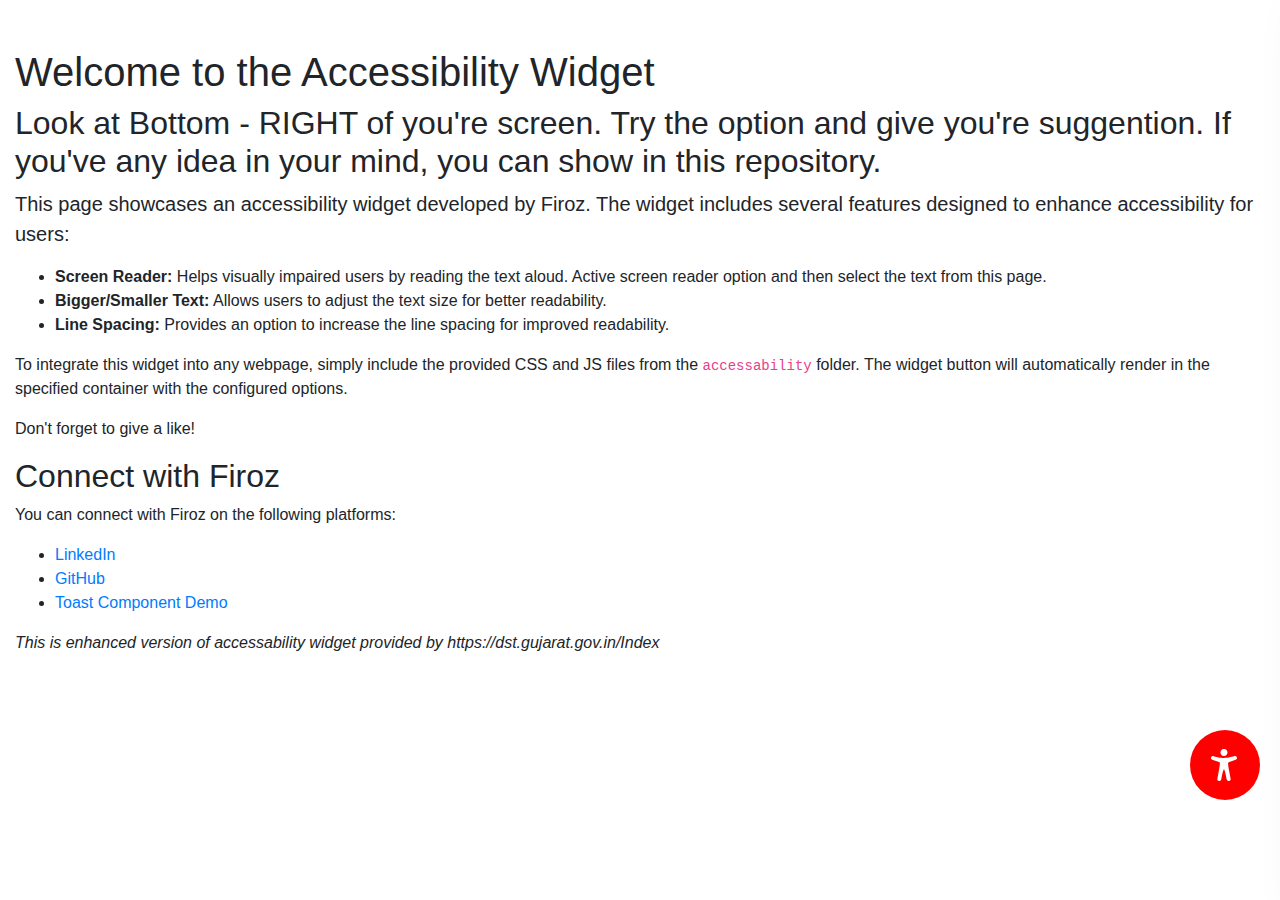
==== commit 0039f9ed: "updated" ====
--- a/index.html
+++ b/index.html
@@ -11,15 +11,16 @@
 </head>
 <body>
     <!-- Main Container -->
-    <div class="container mt-5">
+    <div class="container-fluid mt-5">
         <div class="row">
             <div class="col">
-                <h1>Welcome to the Accessibility Widget by Firoz</h1>
+                <h1>Welcome to the Accessibility Widget</h1>
+                <h2>Look at Bottom - RIGHT of you're screen. Try the option and give you're suggention. If you've any idea in your mind, you can show in this repository.</h2>
                 <p class="lead">
                     This page showcases an accessibility widget developed by Firoz. The widget includes several features designed to enhance accessibility for users:
                 </p>
                 <ul>
-                    <li><strong>Screen Reader:</strong> Helps visually impaired users by reading the text aloud.</li>
+                    <li><strong>Screen Reader:</strong> Helps visually impaired users by reading the text aloud. Active screen reader option and then select the text from this page.</li>
                     <li><strong>Bigger/Smaller Text:</strong> Allows users to adjust the text size for better readability.</li>
                     <li><strong>Line Spacing:</strong> Provides an option to increase the line spacing for improved readability.</li>
                 </ul>
@@ -37,11 +38,13 @@
                 </ul>
             </div>
         </div>
+        <i>This is enhanced version of accessability widget provided by https://dst.gujarat.gov.in/Index</i>
+
     </div>
 
     <!-- Accessibility Widget Button Section -->
     <div id="accessabilityBtnSection"></div>
-
+</body>
     <!-- Bootstrap and jQuery Scripts -->
     <script src="https://code.jquery.com/jquery-3.5.1.slim.min.js"></script>
     <script src="https://cdn.jsdelivr.net/npm/@popperjs/core@2.5.4/dist/umd/popper.min.js"></script>
@@ -58,5 +61,4 @@
         }
         RenderAccessability(options);
     </script>
-</body>
 </html>
